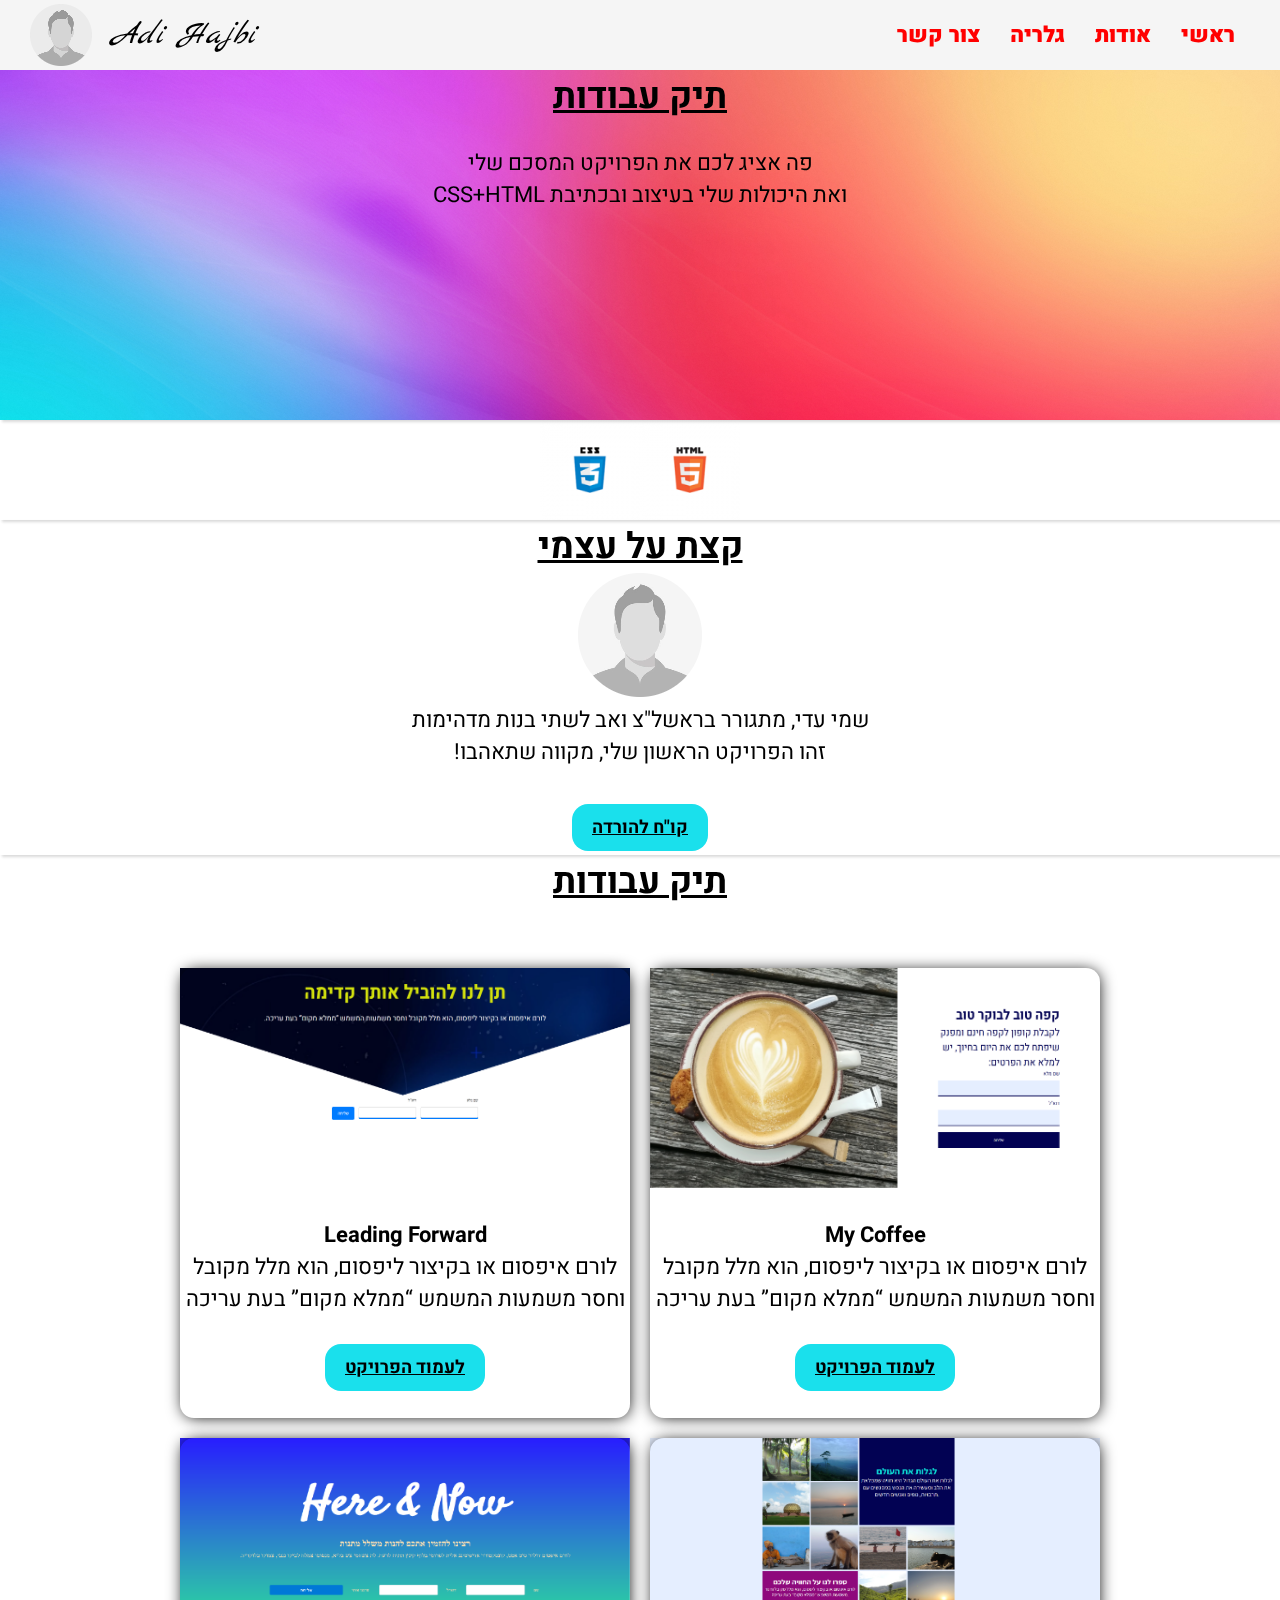
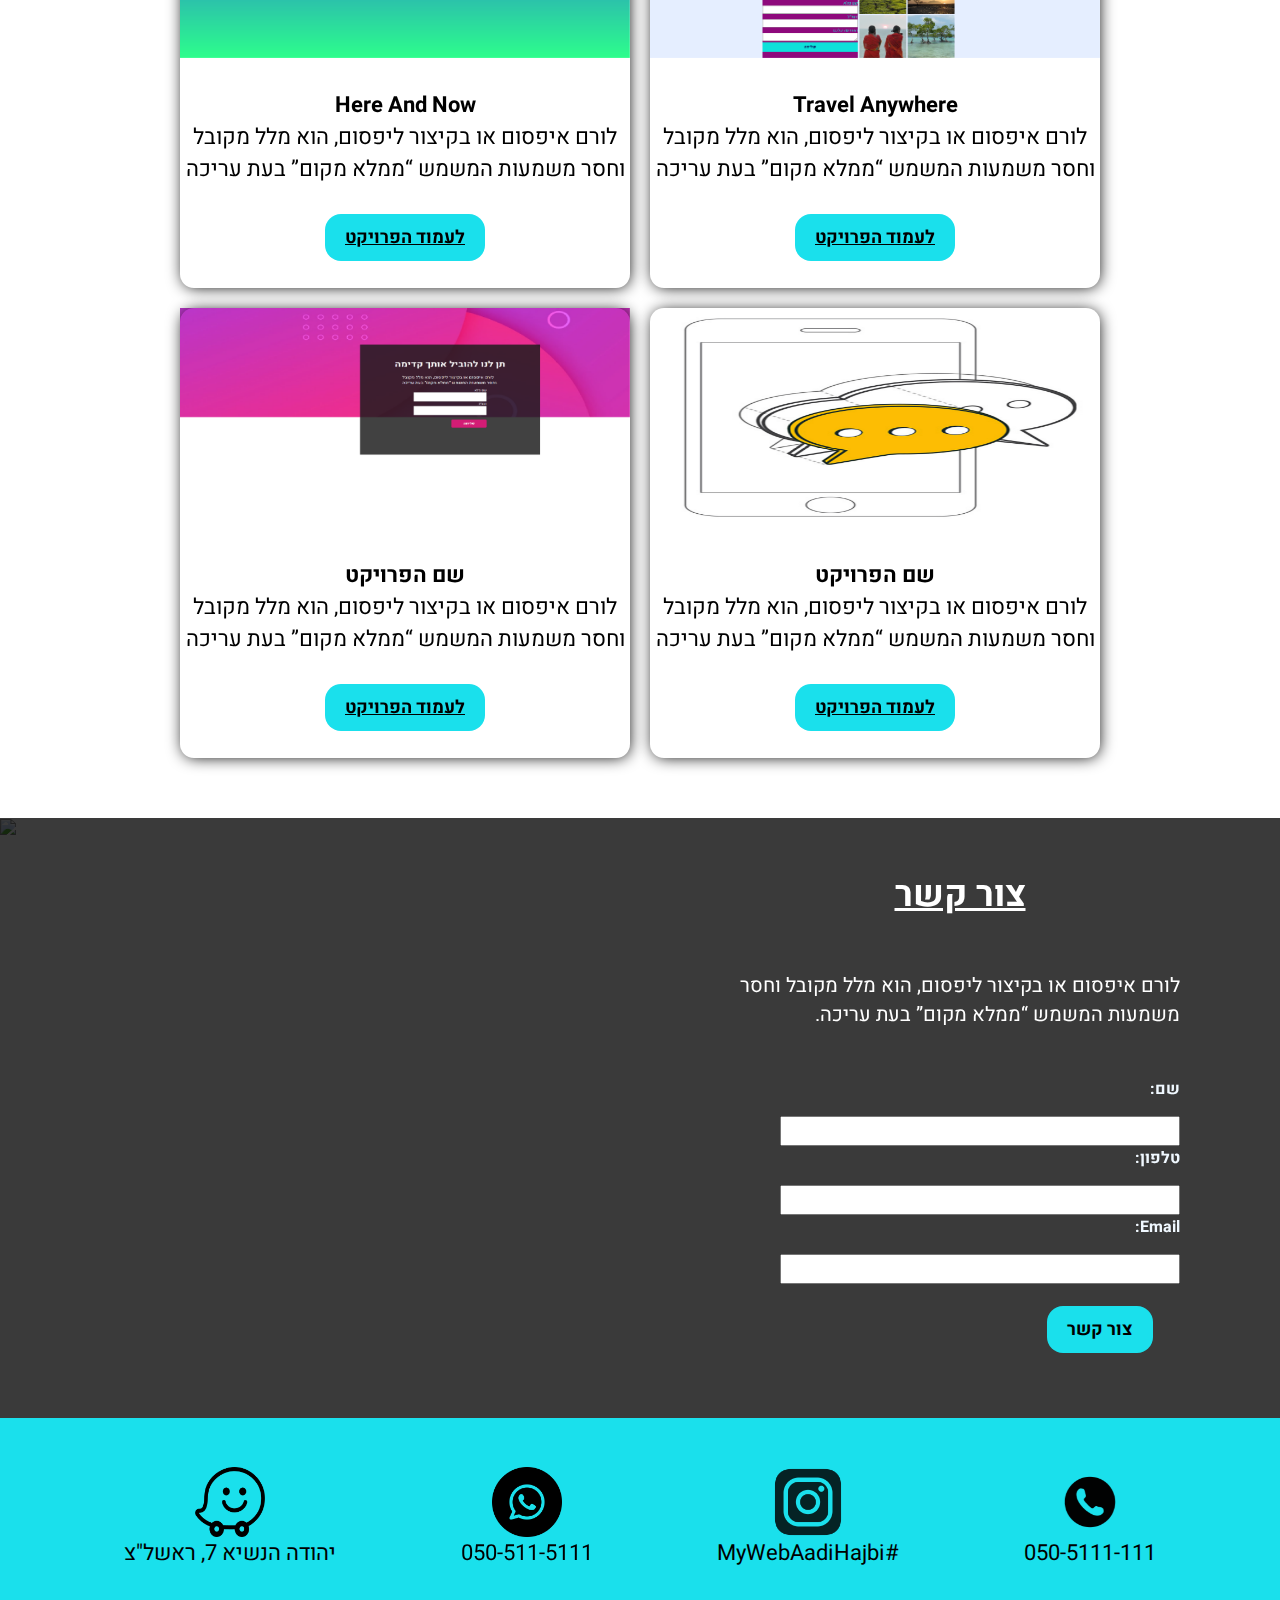
==== index.html @ 817e2166 "num1" ====
<!DOCTYPE html>
<html lang="he">

<head>
    <meta charset="UTF-8">
    <meta name="viewport" content="width=device-width, initial-scale=1.0">
    <link
        href="https://fonts.googleapis.com/css2?family=Heebo:wght@100..900&family=Marck+Script&family=Pacifico&display=swap"
        rel="stylesheet">
    <link rel="preconnect" href="https://fonts.googleapis.com">
    <link rel="preconnect" href="https://fonts.gstatic.com" crossorigin>
    <link
        href="https://fonts.googleapis.com/css2?family=Heebo:wght@100..900&family=Marck+Script&family=Pacifico&display=swap"
        rel="stylesheet">
    <link rel="stylesheet" href="css/style.css">
    <title>My Web</title>
</head>

<body>
    <div class="container">

        <header>
            <nav>
                <div class="main-menu">
                    <label for="menu-toggle" id="hamburger">&#8801;</label>
                    <input type="checkbox" id="menu-toggle" />
                    <div class="nav__links">
                        <a href="#main">ראשי</a>
                        <a href="#about">אודות</a>
                        <a href="#gallery">גלריה</a>
                        <a href="#contact">צור קשר</a>
                    </div>
                </div>
            </nav>
            <div class="logo">
                <p>Adi Hajbi</p>
                <img src="assets/profile-image-1.png" alt="logo">
            </div>
        </header>



        <div id="main">
            <div class="main-text">
                <h1>תיק עבודות</h1>
                <br>
                <p>פה אציג לכם את הפרויקט המסכם שלי
                    <br>
                    ואת היכולות שלי בעיצוב ובכתיבת CSS+HTML
                </p>
            </div>
        </div>

        <div class="htmlcss">
            <img src="assets/html.png" alt="html pic">
            <img src="assets/css.png" alt="css pic">
        </div>

        <div id="about">
            <h1>קצת על עצמי</h1>
            <div class="profile-logo">
                <img src="assets/largeprofilepic.png" alt="big profile pic">
            </div>
            <p>שמי עדי, מתגורר בראשל"צ ואב לשתי בנות מדהימות
                <br>
                זהו הפרויקט הראשון שלי, מקווה שתאהבו!
                <br><br>
            <div class="projectbtn">
                <a href="assets/cv.zip" download="cv.zip" class="btn">קו"ח להורדה</a>
            </div>

            </p>

        </div>

        <div id="gallery">
            <h1>תיק עבודות</h1>
            <div class="boxes">
                <div class="box">
                    <div class="project1img">
                        <img class="img1" src="./project/p1/assets/coffeeFullWebPage.png" alt="">
                    </div>
                    <br>
                    <div class="project1">
                        <h2>My Coffee</h2>
                        <p>לורם איפסום או בקיצור ליפסום, הוא מלל מקובל וחסר משמעות המשמש “ממלא מקום” בעת עריכה</p>
                        <div class="btn1">
                            <div class="btn_container">
                                <a href="./project/p1/TransitionPage/index.html" class="btn">לעמוד
                                    הפרויקט</a>
                            </div>
                        </div>
                    </div>

                </div>
                <div class="box">
                    <div class="project2img">
                        <img src="./project/p2/images/leadingForwardWebPage.png" class="img2" src="" alt="">
                    </div>
                    <br>
                    <h2>Leading Forward</h2>
                    <p>לורם איפסום או בקיצור ליפסום, הוא מלל מקובל וחסר משמעות המשמש “ממלא מקום” בעת עריכה</p>
                    <div class="btn1">
                        <div class="btn_container">
                            <a href="./project/p2/TransitionPage/index.html" class="btn">לעמוד
                                הפרויקט</a>
                        </div>
                    </div>
                </div>

                <div class="box">
                    <div class="project3img">
                        <img src="./project/p3/images/TravelWebPage.png" class="img3" src="" alt="">
                    </div>
                    <br>
                    <h2>Travel Anywhere</h2>
                    <p>לורם איפסום או בקיצור ליפסום, הוא מלל מקובל וחסר משמעות המשמש “ממלא מקום” בעת עריכה</p>
                    <div class="btn1">
                        <div class="btn_container">
                            <a href="./project/p3/TransitionPage/index.html" class="btn">לעמוד
                                הפרויקט</a>
                        </div>
                    </div>
                </div>

                <div class="box">
                    <div class="project4img">
                        <img class="img4" src="./project/p4/Here And Now WebPage.png" alt="">
                    </div>
                    <br>
                    <h2>Here And Now</h2>
                    <p>לורם איפסום או בקיצור ליפסום, הוא מלל מקובל וחסר משמעות המשמש “ממלא מקום” בעת עריכה</p>
                    <div class="btn1">
                        <div class="btn_container">
                            <a href="./project/p4/TransitionPage/index.html" class="btn">לעמוד
                                הפרויקט</a>
                        </div>
                    </div>
                </div>

                <div class="box">
                    <div class="project5img">
                        <img class="img5" src="./project/p5/images/Free Consultation landing page.png" alt="">
                    </div>
                    <br>
                    <h2>שם הפרויקט</h2>
                    <p>לורם איפסום או בקיצור ליפסום, הוא מלל מקובל וחסר משמעות המשמש “ממלא מקום” בעת עריכה</p>
                    <div class="btn1">
                        <div class="btn_container">
                            <a href="./project/p5/TransitionPage/index.html" class="btn">לעמוד
                                הפרויקט</a>
                        </div>
                    </div>
                </div>

                <div class="box">
                    <div class="project6img">
                        <img class="img6" src="./project/p6/images/LetUsFullWebPagepng.png" alt="">
                    </div>
                    <br>
                    <h2>שם הפרויקט</h2>
                    <p>לורם איפסום או בקיצור ליפסום, הוא מלל מקובל וחסר משמעות המשמש “ממלא מקום” בעת עריכה</p>
                    <div class="btn1">
                        <div class="btn_container">
                            <a href="./project/p6/TransitionPage/index.html" class="btn">לעמוד הפרויקט</a>
                        </div>
                    </div>
                </div>



                <div id="contact_container">
                    <div class="contactRight">
                        <div class="headline">
                            <h1>צור קשר</h1>
                            <p>לורם איפסום או בקיצור ליפסום, הוא מלל מקובל וחסר משמעות המשמש “ממלא מקום” בעת עריכה.
                            </p>
                            <br>
                            <br>
                            <form id="contactForm">

                                <div class="formRow">
                                    <label for="name">שם:</label>
                                    <input type="text" id="name" name="שם" required>
                                </div>

                                <div class="formRow">
                                    <label for="phone">טלפון:</label>
                                    <input type="text" id="phone" name="phone" required>
                                </div>

                                <div class="formRow">
                                    <label for="email">Email:</label>
                                    <input type="email" id="email" name="email" required>
                                </div>

                                <div class="button">
                                    <button class="btn" type="submit">צור קשר</button>
                                </div>
                            </form>
                        </div>
                    </div>

                    <div class="contactLeft">

                        <div class="imagebgc">
                            <img class="em" src="./assets/Rectangle 41.png">
                        </div>

                    </div>
                </div>

                <section id="contact">
                    <div class="sectionbottom">
                        <div class="phone1">
                            <img class="phonelogo" src="assets/phonelogo.jpg">
                            <p>050-5111-111</p>
                        </div>
                        <div class="insta1">
                            <img class="instalogo" src="assets/insta2.png">
                            <p>#MyWebAadiHajbi</p>
                        </div>
                        <div class="whatsapp1">
                            <img class="whatsapplogo" src="assets/whatsapplogo.png">
                            <p>050-511-5111</p>
                        </div>
                        <div class="waze1">
                            <img class="wazelogo" src="assets/wazeicon.png">
                            <p>יהודה הנשיא 7, ראשל"צ</p>
                        </div>
                    </div>
                </section>
            </div>
        </div>


</body>
---- css/style.css ----
* {
    margin: 0;
    padding: 0;
    box-sizing: border-box;
}

body {
    font-family: 'Heebo', sans-serif;
    direction: rtl;

    margin: 0;
    padding: 0;
}

#hamburger {
    display: none;
}

.container {
    display: flex;
    width: 100%;
    flex-direction: column;
}

header {
    display: flex;
    justify-content: space-between;
    align-items: center;
    padding: 0px 30px;
    width: 100%;
    position: fixed;
    height: 70px;
    background-color: whitesmoke;
    z-index: 4;
}

.logo {
    display: flex;
    align-items: center;
}

.logo p {
    font-family: 'Marck Script';
    font-size: 32px;
    font-weight: 100;
    font-style: italic;
    margin-left: 20px;
}

.nav__links {
    list-style: none;
    display: flex;
    flex-direction: row;
}

.nav__links a {
    font-family: 'heebo';
    font-size: 22px;
    color: red;
    text-decoration: none;
    padding: 15px;
    font-weight: 900;
}

.nav__links a:hover {
    color: #0088a9;
}

input[type="checkbox"] {
    display: none;
}

#main {
    display: flex;
    flex-direction: column;
    width: 100%;
    height: 350px;
    margin-top: 70px;
    align-items: center;
    background-image: url("../assets/gradient.jpg");
    background-size: cover;
    box-shadow: rgba(0, 0, 0, 0.15) 1.95px 1.95px 2.6px;
}

.main-text {
    text-align: center;
}

p {
    font-family: 'heebo';
    font-size: 22px;
    color: black;
}

h1 {
    font-family: 'heebo';
    font-size: 36px;
    color: black;
    text-decoration: underline;
}

img[src$=".png"] {
    mix-blend-mode: multiply;
}

.htmlcss {
    display: flex;
    justify-content: center;
    width: 100%;
    height: 100px;
    box-shadow: rgba(0, 0, 0, 0.15) 1.95px 1.95px 2.6px;
}

#about {
    display: flex;
    flex-direction: column;
    align-items: center;
    width: 100%;
    box-shadow: rgba(0, 0, 0, 0.15) 1.95px 1.95px 2.6px;
}

#about p {
    text-align: center;
}

.btn {
    background-color: #4CAF50;

    color: white;
    padding: 15px 28px;
    display: inline-block;
    font-size: 16px;
    border-radius: 5px 5px 5px;
    cursor: pointer;
    margin-bottom: 10px;
}

#gallery {
    display: flex;
    flex-direction: column;
    width: 100%;
}

#gallery h1 {
    margin-bottom: 50px;
    text-align: center;
}

.boxes {
    display: flex;
    justify-content: center;
    flex-wrap: wrap;
}

.box {
    width: 450px;
    height: 450px;
    margin: 10px;
    box-shadow: 1px 1px 16px -2px;
    border-radius: 14px;
}

.box h2 {
    text-align: center;
    font-family: 'heebo';
    font-size: 22px;
    color: black;
}

.box p {
    text-align: center;
}

.img1,
.img2,
.img3,
.img4,
.img5,
.img6 {
    width: 450px;
    height: 220px;
}

.btn1 {
    margin-top: 25px;
    display: flex;
    justify-content: center;
}

#contact_container {
    height: 600px;
    width: 100%;
    background-color: #3A3A3A;
    margin-top: 50px;
    display: flex;
}

.contactRight {
    width: 50%;
    display: flex;
    flex-direction: column;
    padding: 50px 100px;
}

.headline h1 {
    font-family: 'heebo';
    font-size: 36px;
    color: white;
}

.headline p {
    font-family: 'heebo';
    font-size: 20px;
    color: white;
}

.contactLeft {
    width: 50%;
    display: flex;
    justify-content: flex-end;
    background-image: url(../assets/Rectangle\ 41.png);
    background-size: contain;
    background-repeat: no-repeat;
}


#contactForm {
    display: flex;
    flex-direction: column;
}

.formRow {
    display: flex;
    flex-direction: column;
    gap: 15px;
}

#contactForm input {
    width: 400px;
    height: 30px;
}

#contactForm label {
    font-family: 'heebo';
    font-weight: bold;
    color: aliceblue;
}

.btn {
    margin-top: 30px;
    background-color: #1AE0EC;
    border: none;
    color: black;
    padding: 10px 20px;
    margin: 4px 2px;
    cursor: pointer;
    border-radius: 16px;
    font-family: 'heebo';
    font-weight: bold;
    font-size: 18px;
}

.button {
    display: flex;
    align-items: center;
    justify-content: center;
    margin-top: 30px;
    width: 160px;
    height: 30px;
}

#contact {
    display: flex;
    align-items: center;
    height: 200px;
    width: 100%;
    background-color: #1AE0EC;
}

.sectionbottom {
    width: 100%;
    display: flex;
    flex-direction: row;
    justify-content: space-evenly;
}

.phonelogo,
.instalogo,
.whatsapplogo,
.wazelogo {
    height: 70px;
    width: 70px;
}

.phone1,
.insta1,
.whatsapp1,
.waze1 {
    display: flex;
    flex-direction: column;
    align-items: center;
}

.phonelogo {
    mix-blend-mode: multiply;
}

.whatsapp1 {
    mix-blend-mode: multiply;
}




/* media css */

@media screen and (max-width: 576px) {
    header {
        padding: 0 15px;
    }

    .logo p {
        font-size: 24px;
    }

    .nav__links {
        display: none;
        flex-direction: column;
        position: absolute;
        top: 70px;
        right: 0;
        width: 100%;
        background: whitesmoke;
        text-align: center;
        z-index: 5;
    }

    #hamburger {
        display: block;
        font-size: 30px;
        cursor: pointer;
    }

    input[type="checkbox"]:checked~.nav__links {
        display: flex;
    }

    .nav__links a {
        font-size: 18px;
        padding: 10px;
    }

    #main {
        height: 250px;
    }

    h1 {
        font-size: 28px;
    }

    p {
        font-size: 18px;
    }

    .box {
        width: 90%;
        height: auto;
    }

    .img1,
    .img2,
    .img3,
    .img4,
    .img5,
    .img6 {
        width: 100%;
        height: auto;
    }

    #contact_container {
        flex-direction: column;
        height: auto;
        padding: 20px;
    }

    .contactRight,
    .contactLeft {
        width: 100%;
        text-align: center;
    }

    .imagebgc {
        width: 100%;
    }

    #contactForm input {
        width: 90%;
        margin: auto;
    }

    .sectionbottom {
        width: 100%;
        display: flex;
        flex-direction: column;
        background-color: #1AE0EC;

        padding: 20px 0;
    }

    .phone1,
    .insta1,
    .whatsapp1,
    .waze1 {
        display: flex;
        flex-direction: column;
        align-items: center;
        justify-content: center;
        margin: 10px 0;
    }

    .phonelogo,
    .instalogo,
    .whatsapplogo,
    .wazelogo {
        height: 50px;
        width: 50px;
        object-fit: contain;

    }

    #contact {
        margin-top: 30px;
    }

}
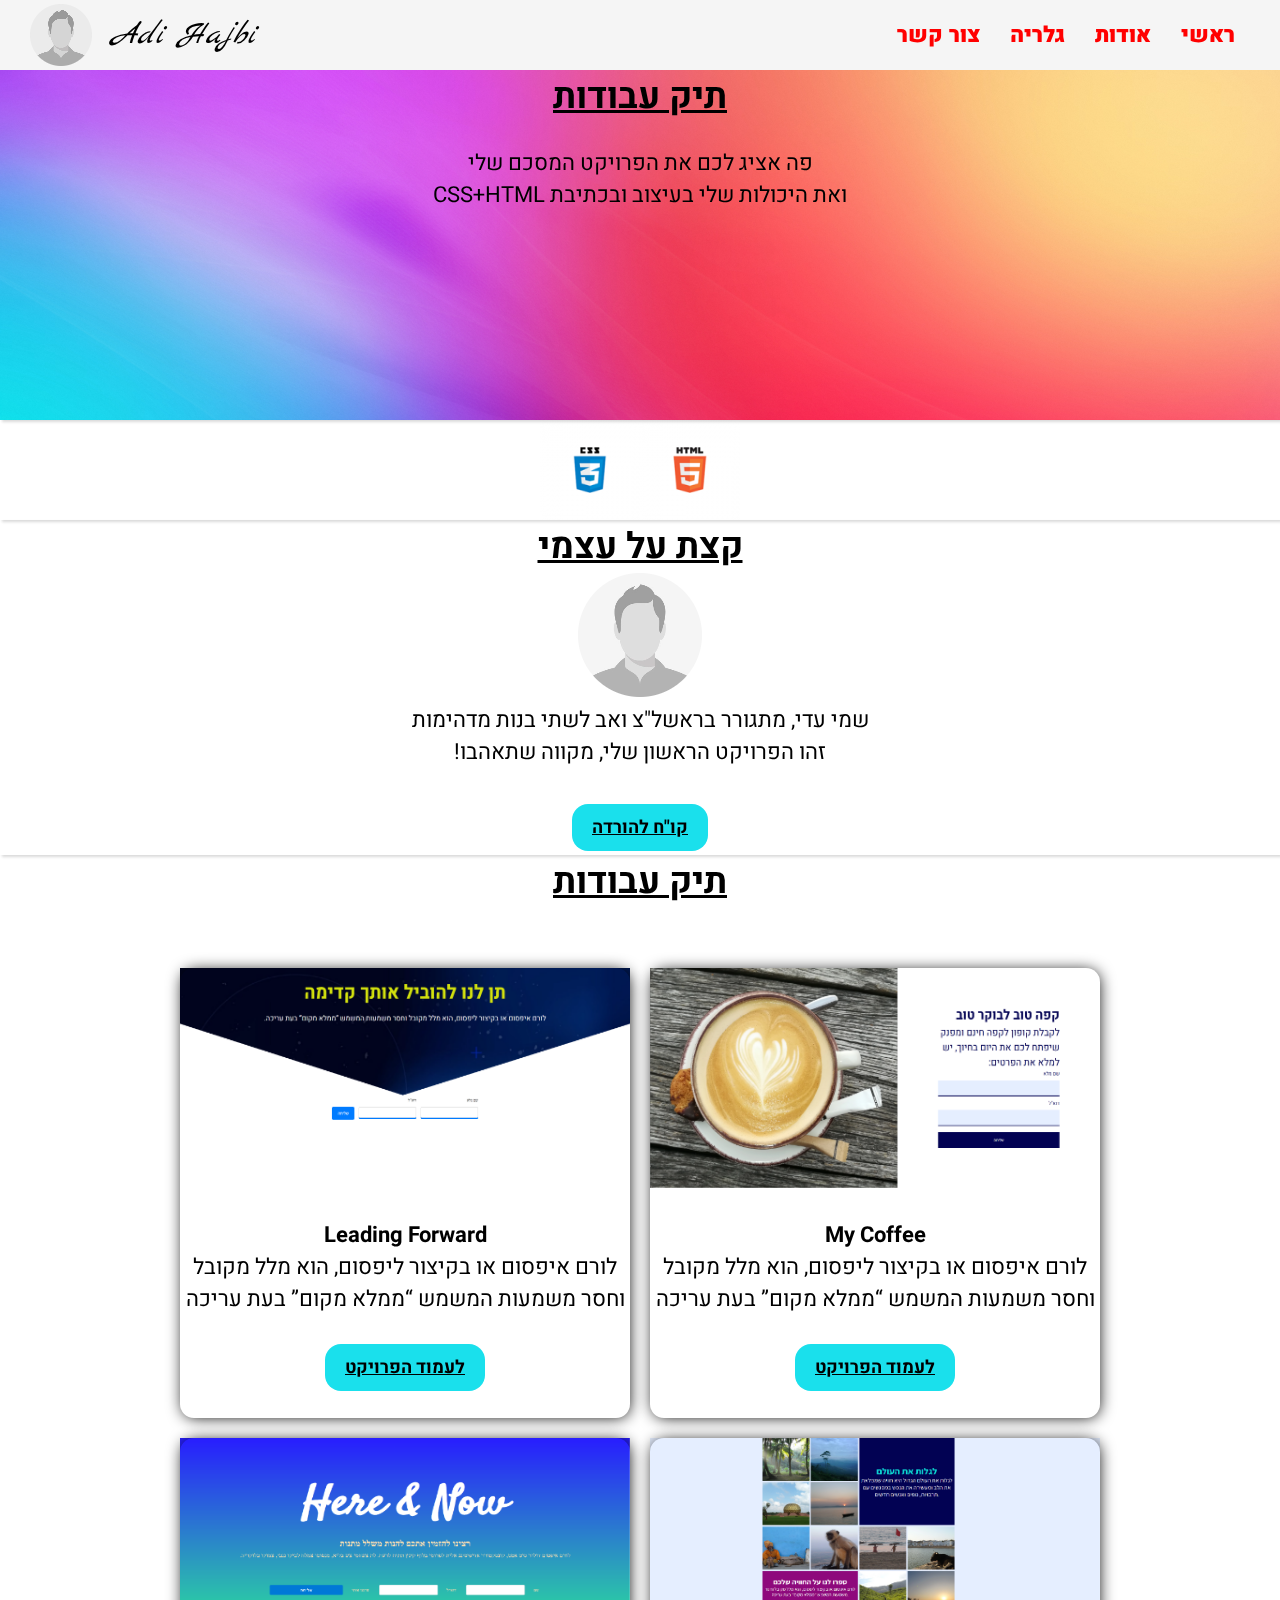
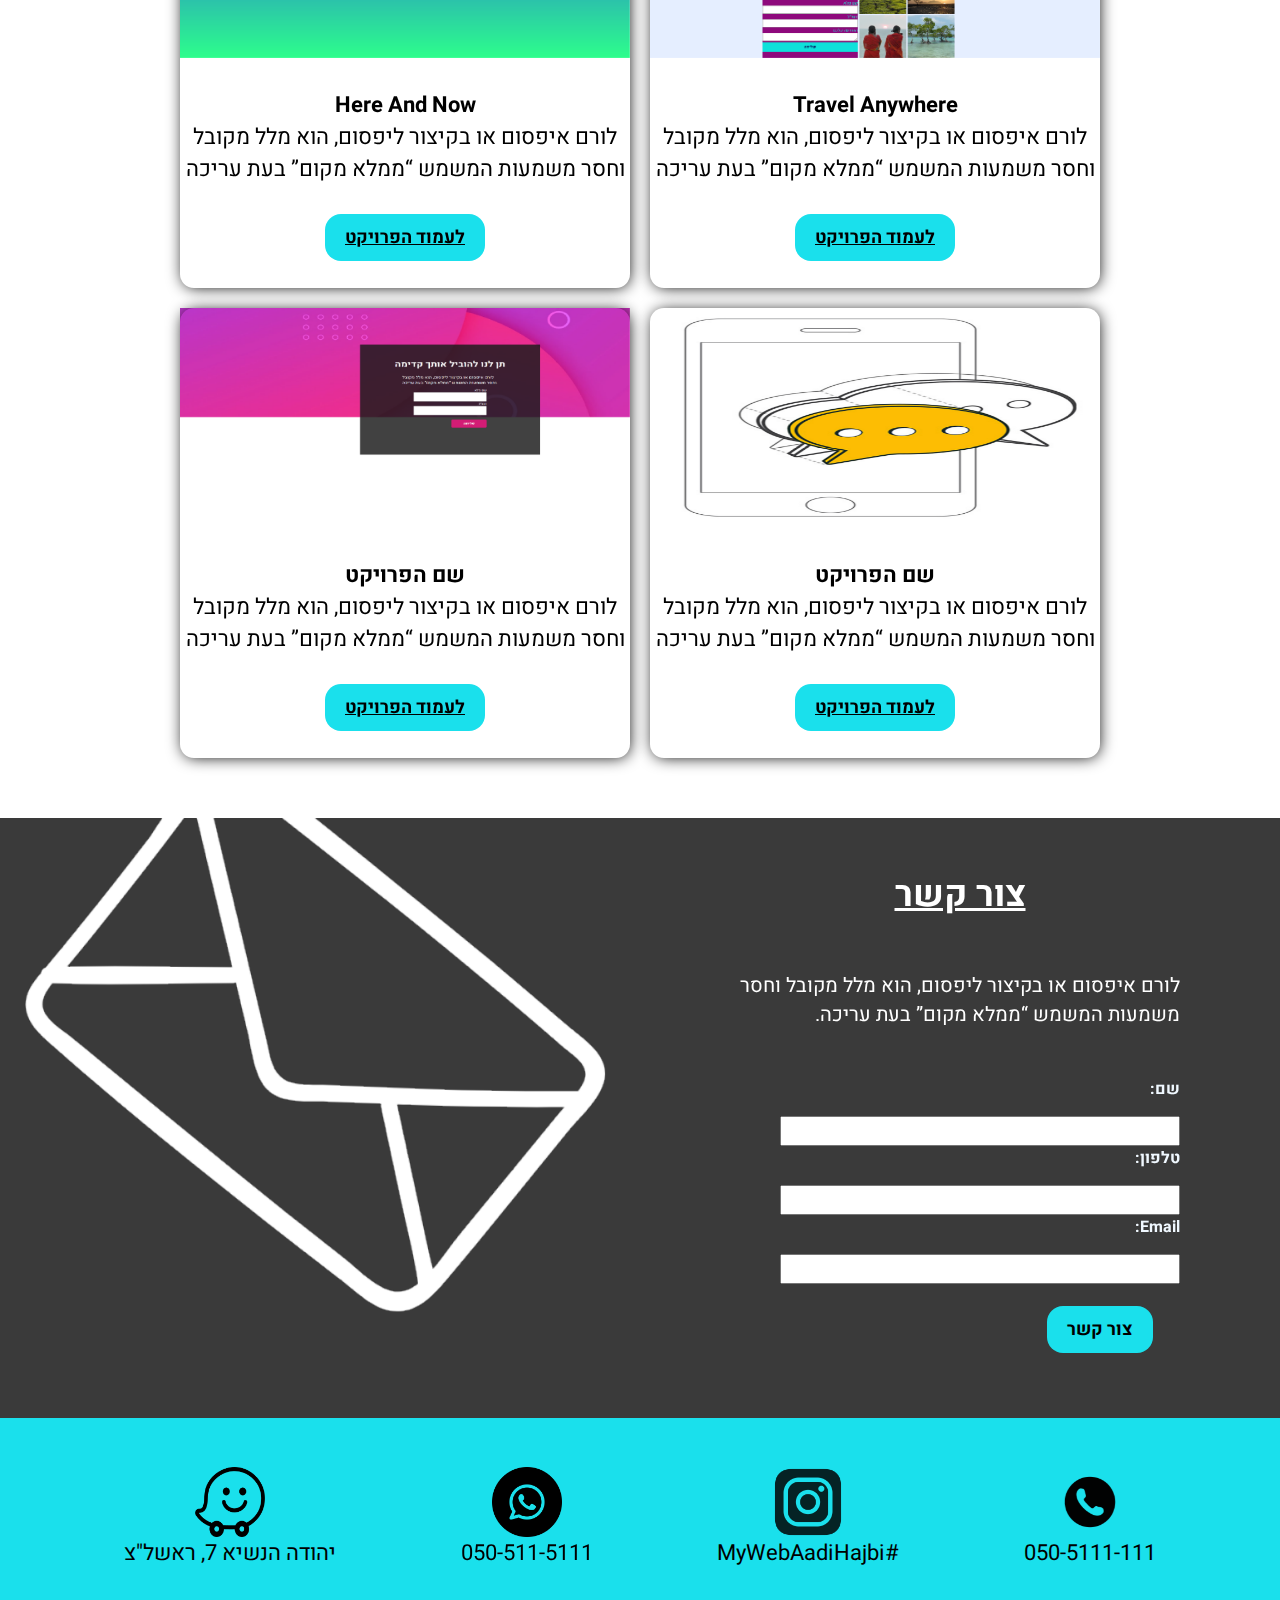
==== commit 17d6bd02: "fixed image" ====
--- a/index.html
+++ b/index.html
@@ -202,11 +202,6 @@
                     </div>
 
                     <div class="contactLeft">
-
-                        <div class="imagebgc">
-                            <img class="em" src="./assets/Rectangle 41.png">
-                        </div>
-
                     </div>
                 </div>
 
--- a/css/style.css
+++ b/css/style.css
@@ -2,6 +2,10 @@
     margin: 0;
     padding: 0;
     box-sizing: border-box;
+}
+
+html {
+    scroll-behavior: smooth;
 }
 
 body {
@@ -158,7 +162,10 @@
     margin: 10px;
     box-shadow: 1px 1px 16px -2px;
     border-radius: 14px;
-}
+    display: flex;
+    flex-direction: column;
+}
+
 
 .box h2 {
     text-align: center;
@@ -179,6 +186,7 @@
 .img6 {
     width: 450px;
     height: 220px;
+
 }
 
 .btn1 {
@@ -223,6 +231,9 @@
     background-repeat: no-repeat;
 }
 
+.em {
+    z-index: 100;
+}
 
 #contactForm {
     display: flex;
